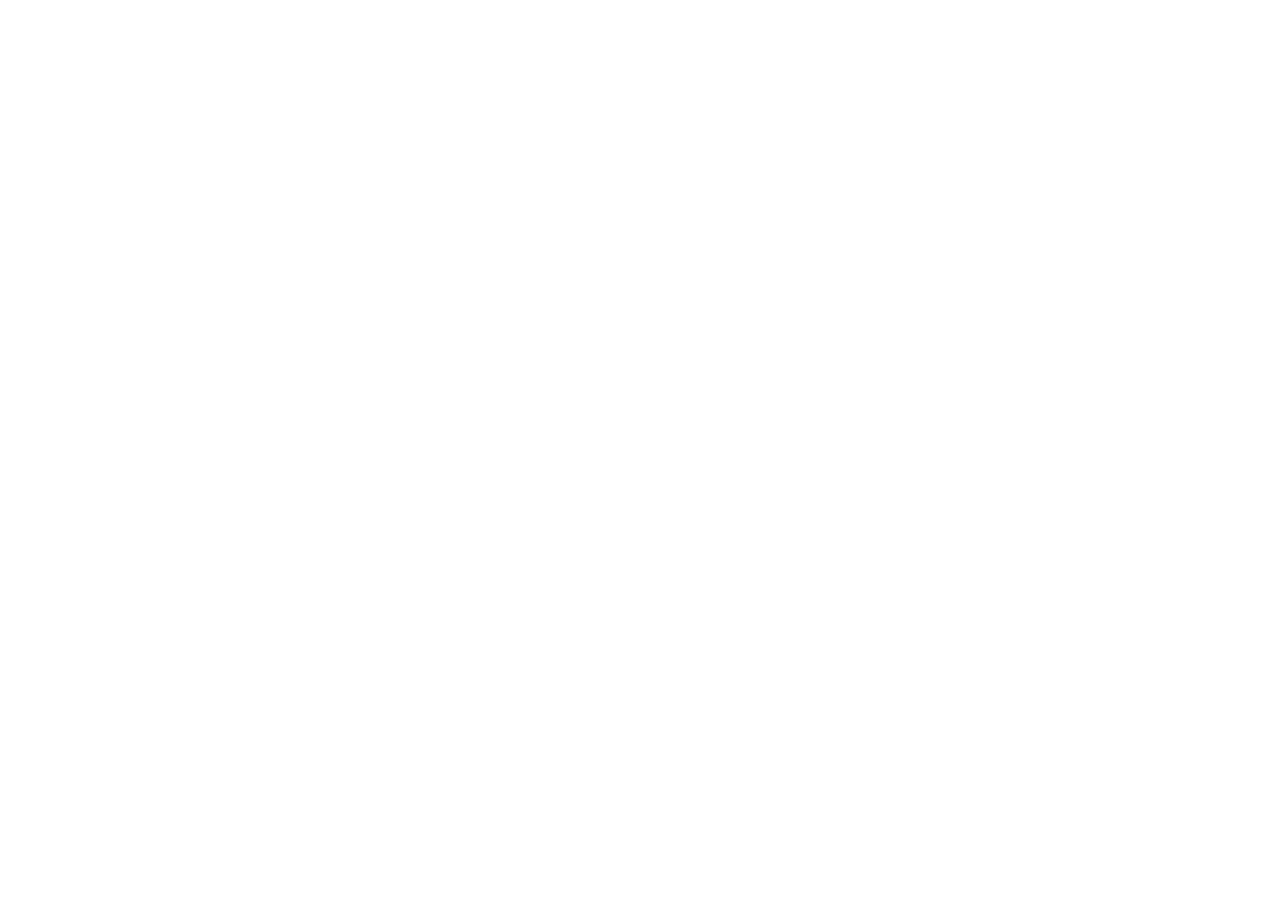
==== estacionamiento.html @ 04fc0ca6 "Se agregaron  nuevos efectos de scroll, se oculto menú lateral izquierdo para moviles, se corriguier" ====
<!DOCTYPE html>
<html lang="en">
<head>
    <meta charset="UTF-8">
    <meta name="viewport" content="width=device-width, initial-scale=1.0">
    <meta http-equiv="X-UA-Compatible" content="ie=edge">
    <title>Estacionamiento</title>
    <link rel="stylesheet" href="css/bootstrap.css">
</head>
<body>
    <div class="container-fluid p-0">
        <img src="img/section-estacionamiento.jpg" class="w-100" alt="">
    </div>
    
</body>
</html>
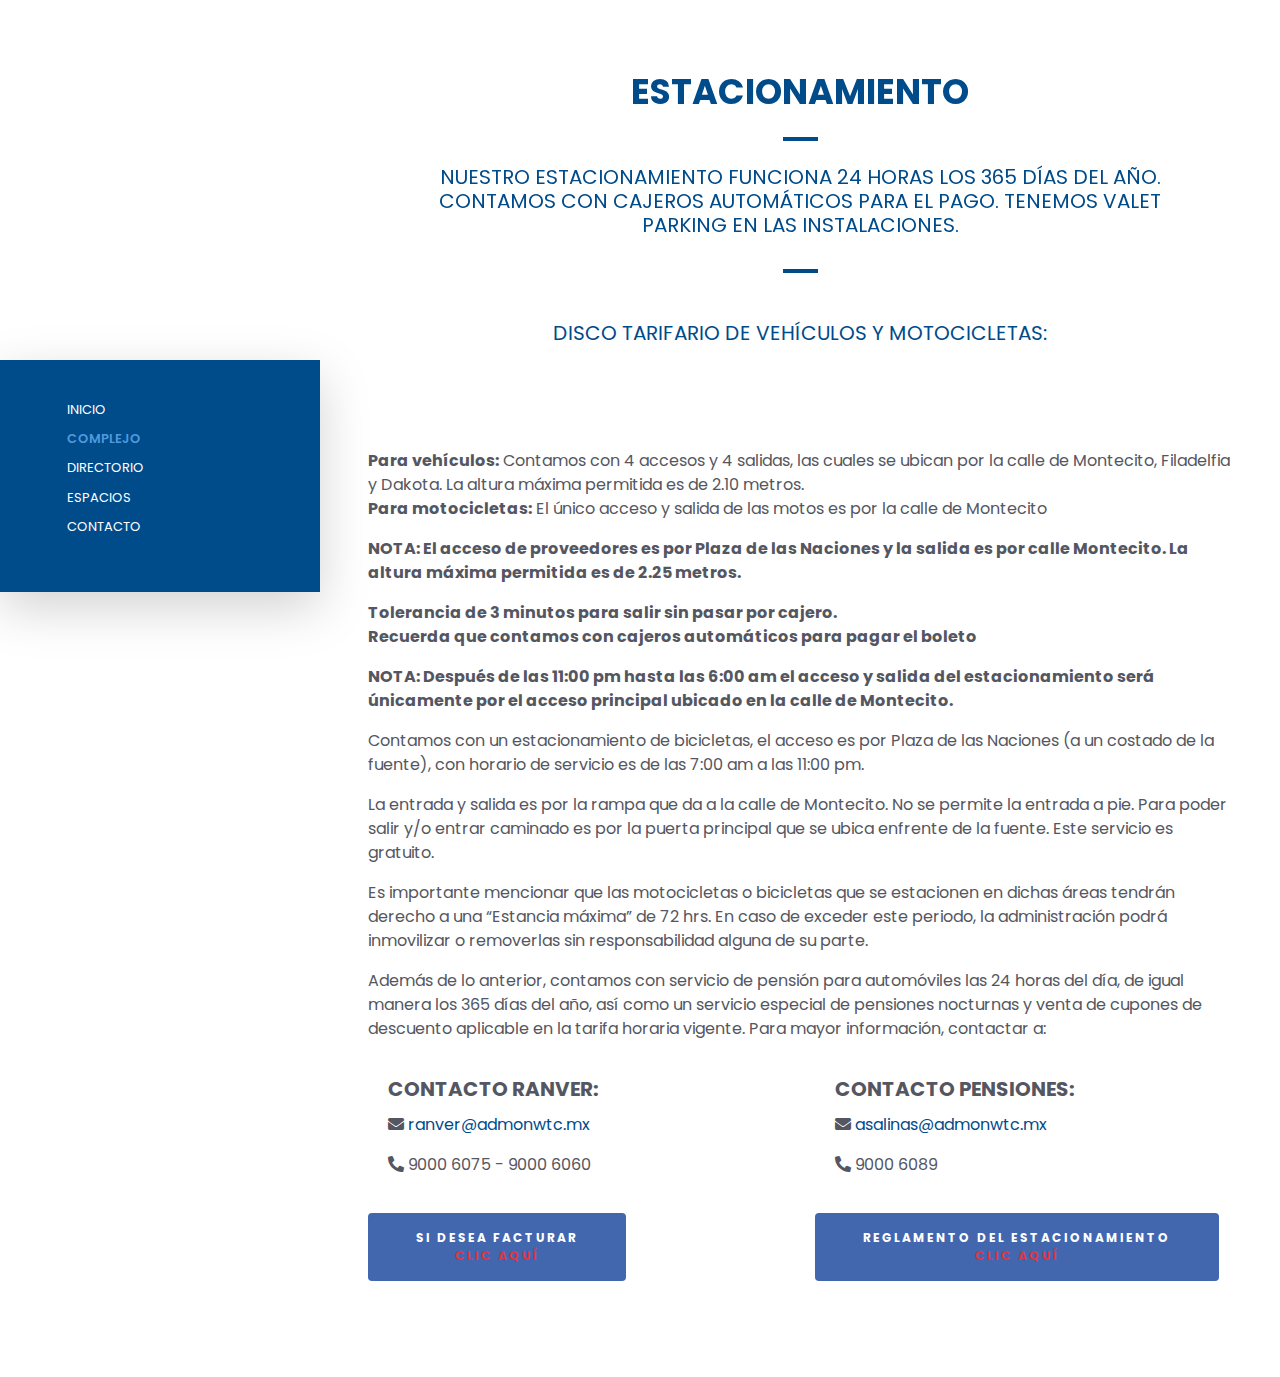
==== commit 82943b03: "Se creo el apartado de estacionamiento con estructura y efectos de entrada" ====
--- a/estacionamiento.html
+++ b/estacionamiento.html
@@ -1,16 +1,207 @@
-<!DOCTYPE html>
-<html lang="en">
-<head>
-    <meta charset="UTF-8">
-    <meta name="viewport" content="width=device-width, initial-scale=1.0">
-    <meta http-equiv="X-UA-Compatible" content="ie=edge">
-    <title>Estacionamiento</title>
-    <link rel="stylesheet" href="css/bootstrap.css">
-</head>
-<body>
-    <div class="container-fluid p-0">
-        <img src="img/section-estacionamiento.jpg" class="w-100" alt="">
-    </div>
-    
-</body>
+<!DOCTYPE html>
+<html lang="es" class="no-js">
+
+<head>
+	<meta charset="UTF-8" />
+	<meta http-equiv="X-UA-Compatible" content="IE=edge">
+	<meta name="viewport" content="width=device-width, initial-scale=1">
+	<title>WTC - Estacionamiento</title>
+	<meta name="description" content="Más de 3,000 cajones de estacionamiento en la modalidad de autoservicio, distribuidos en 5 niveles subterráneos del World Trade Center México" />
+	<meta name="keywords" content=" Torre del World Trade Center Ciudad de México, Pepsi Center " />
+	<meta name="author" content="Codrops" />
+	<link rel="shortcut icon" href="favicon-wtc.png">
+	<link rel="stylesheet" href="css/bootstrap.css">
+	<link href="https://fonts.googleapis.com/css?family=Poppins:300,400,600,700&display=swap" rel="stylesheet">
+	<link rel="stylesheet" href="https://cdnjs.cloudflare.com/ajax/libs/font-awesome/5.11.2/css/all.min.css">
+	<link rel="stylesheet" type="text/css" href="css/normalize.css" />
+	<link rel="stylesheet" type="text/css" href="css/estilos.css" />
+	<link rel="stylesheet" href="css/animate.css">
+	<link rel="stylesheet" href="https://unpkg.com/aos@next/dist/aos.css" />
+
+
+	<!--[if IE]>
+			<script src="http://html5shiv.googlecode.com/svn/trunk/html5.js"></script>
+		<![endif]-->
+	<script>
+		document.documentElement.className = 'js';
+	</script>
+</head>
+
+<body class="pages-generals">
+
+	<!-- Menú -->
+	<div class="menu d-none d-lg-block">
+		<nav class="d-flex flex-row  align-items-center py-3 shadow-lg">
+			<div class="d-flex align-items-center pl-4">
+				<img src="img/logo-wtc-menu.png" height="200px" alt="">
+			</div>
+			<ul class="fa-ul">
+				<li><a href="index.html#inicio"><span class="fa-li"><i class="fas fa-window-minimize"></i></span>INICIO</a></li>
+
+				<li>
+					<a href="#" class="activo" data-toggle="collapse" data-target="#menu-complejo"
+						aria-expanded="false">
+						<span class="fa-li"><i class="fas fa-window-minimize"></i></span>COMPLEJO
+					</a>
+					<div class="collapse" id="menu-complejo">
+						<div class="my-3">
+							<ul class="fa-ul">
+								<li><a href="index.html#torre"><span class="fa-li"><i
+												class="fas fa-window-minimize"></i></span>Torre y Centro comercial</a>
+								</li>
+								<li><a href="index.html#ciec"><span class="fa-li"><i
+												class="fas fa-window-minimize"></i></span>Ciec y Pepsi Center</a></li>
+								<li><a href="index.html#estacionamiento"><span class="fa-li"><i
+												class="fas fa-window-minimize"></i></span>Estacionamiento</a></li>
+							</ul>
+						</div>
+					</div>
+				</li>
+
+				<li><a href="#"><span class="fa-li"><i class="fas fa-window-minimize"></i></span>DIRECTORIO</a></li>
+				<li><a href="#"><span class="fa-li"><i class="fas fa-window-minimize"></i></span>ESPACIOS</a> </li>
+				<li><a href="index.html#contacto"><span class="fa-li"><i class="fas fa-window-minimize"></i></span>CONTACTO </a>
+				</li>
+			</ul>
+		</nav>
+	</div>
+	<!-- Termina Menú -->
+
+	<!-- Contenido General Main -->
+	<main class="container-fluid pb-5">
+		<div class="row justify-content-lg-end justify-content-center">
+			<div class="col-lg-9 px-5 pt-5 pb-5">
+
+				<!-- Header -->
+				<header class="row text-uppercase text-center justify-content-center px-5 pb-5">
+					<div class="col-12 text-center">
+						<h1 data-aos="zoom-in">Estacionamiento</h1>
+					</div>
+
+					<div class="hline" data-aos="fade-right"></div>
+
+					<div class="col-12 py-4">
+						<h2 data-aos="zoom-in-down">Nuestro estacionamiento funciona 24 horas los 365 días del año.
+							contamos con cajeros automáticos para el pago.
+							tenemos valet parking en las instalaciones.</h2>
+					</div>
+
+					<div class="hline" data-aos="fade-left"></div>
+				</header>
+				<!-- Termina Header -->
+
+				<!-- Contenido -->
+				<section class="wow fadeIn" data-wow-duration="1.5s" data-wow-delay=".6s">
+					<h2 class="text-uppercase text-center pb-5">Disco tarifario de vehículos y motocicletas:</h2>
+					<img src="img/tarifa-estacionamiento.jpg" class="w-100" alt="">
+
+					<p class="pt-4"><strong>Para vehículos:</strong> Contamos con 4 accesos y 4 salidas, las cuales se
+						ubican por la calle de Montecito, Filadelfia y Dakota. La altura máxima permitida es de 2.10
+						metros.<br />
+						<strong>Para motocicletas:</strong> El único acceso y salida de las motos es por la calle de
+						Montecito</p>
+
+					<p class="font-weight-bold">NOTA: El acceso de proveedores es por Plaza de las Naciones y la salida
+						es por calle
+						Montecito. La altura máxima permitida es de 2.25 metros.</p>
+
+					<p class="font-weight-bold">Tolerancia de 3 minutos para salir sin pasar por cajero.<br />
+						Recuerda que contamos con cajeros automáticos para pagar el boleto</p>
+
+					<p class="font-weight-bold">NOTA: Después de las 11:00 pm hasta las 6:00 am el acceso y salida del
+						estacionamiento será únicamente por el acceso principal ubicado en la calle de Montecito.</p>
+
+					<p>Contamos con un estacionamiento de bicicletas, el acceso es por Plaza de las Naciones (a un
+						costado de la fuente), con horario de servicio es de las 7:00 am a las 11:00 pm.</p>
+
+					<p>La entrada y salida es por la rampa que da a la calle de Montecito. No se permite
+						la entrada a pie. Para poder salir y/o entrar caminado es por la puerta principal
+						que se ubica enfrente de la fuente. Este servicio es gratuito.</p>
+
+					<p>Es importante mencionar que las motocicletas o bicicletas que se estacionen
+						en dichas áreas tendrán derecho a una “Estancia máxima” de 72 hrs. En caso
+						de exceder este periodo, la administración podrá inmovilizar o removerlas
+						sin responsabilidad alguna de su parte.</p>
+
+					<p>Además de lo anterior, contamos con servicio de pensión para automóviles las 24
+						horas del día, de igual manera los 365 días del año, así como un servicio especial
+						de pensiones nocturnas y venta de cupones de descuento aplicable en la tarifa
+						horaria vigente. Para mayor información, contactar a:</p>
+				</section>
+
+				<div class="row wow fadeIn" data-wow-duration="1.5s" data-wow-delay=".4s">
+					<div class="col-md-6 mb-md-0 d-flex justify-content-center d-md-inline">
+						<div class="card border-0 mb-4 mb-sm-0">
+							<div class="card-body">
+								<h5 class="card-title font-weight-bold">CONTACTO RANVER:</h5>
+								<p><i class="fas fa-envelope"></i> <a
+										href="mailto:ranver@admonwtc.mx">ranver@admonwtc.mx</a></p>
+								<p><i class="fas fa-phone-alt"></i> 9000 6075 - 9000 6060</p>
+							</div>
+						</div>
+					</div>
+					<div class="col-md-6 d-flex justify-content-center d-md-inline">
+						<div class="card border-0">
+							<div class="card-body ">
+								<h5 class="card-title font-weight-bold">CONTACTO PENSIONES:</h5>
+								<p><i class="fas fa-envelope"></i> <a href="mailto:asalinas@admonwtc.mx
+									">asalinas@admonwtc.mx</a></p>
+								<p><i class="fas fa-phone-alt"></i> 9000 6089
+								</p>
+							</div>
+						</div>
+					</div>
+				</div>
+
+				<div class="row wow fadeIn" data-wow-duration="1.5s" data-wow-delay=".6s">
+					<div class="col-md-6 mb-4 mb-md-0 d-flex justify-content-center d-md-inline"><a href="#"
+							class="rounded px-5 py-3 btn text-white" style="background: #4267AF; font-size:12px;">SI
+							DESEA FACTURAR<br /><span class="text-danger">CLIC AQUÍ</span>
+						</a></div>
+					<div class="col-md-6 d-flex justify-content-center d-md-inline"><a href="#"
+							class="rounded px-5 py-3 btn text-white"
+							style="background: #4267AF; font-size:12px;">REGLAMENTO DEL ESTACIONAMIENTO <br /><span
+								class="text-danger">CLIC AQUÍ</span>
+						</a></div>
+				</div>
+				<!-- Termina Contenido -->
+
+			</div>
+		</div>
+	</main>
+	<!-- Termina Contenido general main-->
+
+	<script src="https://ajax.googleapis.com/ajax/libs/jquery/3.4.1/jquery.min.js"></script>
+	<script src="js/bootstrap.js"></script>
+	<!-- Scroll efectos -->
+	<script src="js/wow.min.js"></script>
+	<script>
+		new WOW().init();
+	</script>
+	<!-- Menu Scroll -->
+	<script src="js/smooth-scroll.js"></script>
+	<script>
+		var scroll = new SmoothScroll('a[href*="#"]');
+	</script>
+
+	<!-- Función menu hover -->
+	<script>
+		$(document).ready(function () {
+			$('ul li a').click(function () {
+				$('li a').removeClass("activo");
+				$(this).addClass("activo");
+			});
+		});
+	</script>
+
+	<script src="https://unpkg.com/aos@next/dist/aos.js"></script>
+	<script>
+		AOS.init({
+			offset: 200,
+			duration: 1500,
+		});
+	</script>
+
+</body>
+
 </html>--- a/css/estilos.css
+++ b/css/estilos.css
@@ -0,0 +1,814 @@
+*,
+*::after,
+*::before {
+  -webkit-box-sizing: border-box;
+  box-sizing: border-box; }
+
+.bounce-scroll {
+  -webkit-animation: bounce_7684 3.6s ease infinite;
+          animation: bounce_7684 3.6s ease infinite;
+  -webkit-transform-origin: 50% 50%;
+          transform-origin: 50% 50%; }
+
+@-webkit-keyframes bounce_7684 {
+  0% {
+    -webkit-transform: translateY(0);
+            transform: translateY(0); }
+  5.55556% {
+    -webkit-transform: translateY(0);
+            transform: translateY(0); }
+  11.11111% {
+    -webkit-transform: translateY(0);
+            transform: translateY(0); }
+  22.22222% {
+    -webkit-transform: translateY(-15px);
+            transform: translateY(-15px); }
+  27.77778% {
+    -webkit-transform: translateY(0);
+            transform: translateY(0); }
+  33.33333% {
+    -webkit-transform: translateY(-15px);
+            transform: translateY(-15px); }
+  44.44444% {
+    -webkit-transform: translateY(0);
+            transform: translateY(0); }
+  100% {
+    -webkit-transform: translateY(0);
+            transform: translateY(0); } }
+
+@keyframes bounce_7684 {
+  0% {
+    -webkit-transform: translateY(0);
+            transform: translateY(0); }
+  5.55556% {
+    -webkit-transform: translateY(0);
+            transform: translateY(0); }
+  11.11111% {
+    -webkit-transform: translateY(0);
+            transform: translateY(0); }
+  22.22222% {
+    -webkit-transform: translateY(-15px);
+            transform: translateY(-15px); }
+  27.77778% {
+    -webkit-transform: translateY(0);
+            transform: translateY(0); }
+  33.33333% {
+    -webkit-transform: translateY(-15px);
+            transform: translateY(-15px); }
+  44.44444% {
+    -webkit-transform: translateY(0);
+            transform: translateY(0); }
+  100% {
+    -webkit-transform: translateY(0);
+            transform: translateY(0); } }
+/* Demo colors */
+.demo-2 .trigger-headline {
+  color: #fff; }
+
+.demo-3 a {
+  color: #b5b5b5; }
+
+.demo-3 .btn {
+  background: rgba(148, 147, 154, 0.7); }
+
+.demo-3 .btn:hover {
+  background: #94939a; }
+
+.demo-3 .trigger-headline {
+  color: #401fe4; }
+
+.demo-3 .github-icon {
+  fill: #b5b5b5; }
+
+.demo-4 a {
+  color: #d70240; }
+
+.demo-4 .btn {
+  background: rgba(215, 2, 64, 0.7);
+  color: #fff; }
+
+.demo-4 .btn:hover {
+  background: #d70240; }
+
+.demo-4 .trigger-headline {
+  color: #fff;
+  text-shadow: 10px 10px 10px rgba(0, 0, 0, 0.2); }
+
+.demo-4 .github-icon {
+  fill: #d70240; }
+
+.demo-5 a {
+  color: #8a74a0; }
+
+.demo-5 .btn {
+  background: rgba(138, 116, 160, 0.7);
+  color: #fff; }
+
+.demo-5 .btn:hover {
+  background: #8a74a0; }
+
+.demo-5 .trigger-headline {
+  color: #E61572; }
+
+.demo-5 .github-icon {
+  fill: #8a74a0; }
+
+.demo-6 a {
+  color: #F5F21F; }
+
+.demo-6 .btn {
+  background: rgba(33, 35, 35, 0.7);
+  color: #fff; }
+
+.demo-6 .btn:hover {
+  background: #212323; }
+
+.demo-6 .trigger-headline {
+  color: #1D1D1C; }
+
+.demo-6 .github-icon {
+  fill: #F5F21F; }
+
+a:hover,
+a:focus {
+  color: #fff; }
+
+.hidden {
+  position: absolute;
+  overflow: hidden;
+  width: 0;
+  height: 0;
+  pointer-events: none; }
+
+/* Icons */
+.icon {
+  display: block;
+  width: 1.5em;
+  height: 1.5em;
+  margin: 0 auto;
+  fill: currentColor; }
+
+/* Header */
+.codrops-header {
+  position: absolute;
+  z-index: 100;
+  top: 0;
+  left: 0;
+  display: -ms-flexbox;
+  display: -webkit-box;
+  display: flex;
+  -ms-flex-direction: row;
+  -webkit-box-orient: horizontal;
+  -webkit-box-direction: normal;
+          flex-direction: row;
+  -ms-flex-wrap: wrap;
+      flex-wrap: wrap;
+  -ms-flex-align: center;
+  -webkit-box-align: center;
+          align-items: center;
+  width: 100%;
+  padding: 0.8em 0.75em;
+  text-align: left; }
+
+.codrops-header__title {
+  font-size: 1em;
+  margin: 0;
+  padding: 0 0.75em; }
+
+.codrops-header__tagline {
+  margin: 0 6em 0 0;
+  padding: 0 1em; }
+
+/* Bottom nav */
+.bottom-nav {
+  position: absolute;
+  bottom: 0;
+  left: 0;
+  width: 100%; }
+
+/* Demo links */
+.codrops-demos {
+  font-weight: bold;
+  text-align: right;
+  padding: 2em 2.5em 2.5em; }
+
+.codrops-demos span {
+  display: inline-block;
+  margin: 0 1em 0 0; }
+
+.codrops-demos a {
+  display: inline-block;
+  position: relative;
+  margin: 0 0.5em; }
+
+.codrops-demos a.current-demo {
+  color: #fff; }
+
+.codrops-demos a.current-demo::before {
+  content: '';
+  position: absolute;
+  border: 2px solid #fff;
+  border-radius: 50%;
+  width: 2.25em;
+  height: 2.25em;
+  top: 50%;
+  left: 50%;
+  margin: -1.125em 0 0 -1.125em; }
+
+/* Top Navigation Style */
+.codrops-links {
+  position: relative;
+  display: -ms-flexbox;
+  display: -webkit-box;
+  display: flex;
+  -ms-flex-pack: center;
+  -webkit-box-pack: center;
+          justify-content: center;
+  text-align: center;
+  white-space: nowrap; }
+
+.codrops-links::after {
+  position: absolute;
+  top: 15%;
+  left: 50%;
+  width: 1px;
+  height: 70%;
+  background: currentColor;
+  opacity: 0.7;
+  content: '';
+  -webkit-transform: rotate3d(0, 0, 1, 22.5deg);
+  transform: rotate3d(0, 0, 1, 22.5deg); }
+
+.codrops-icon {
+  display: inline-block;
+  margin: 0.5em;
+  padding: 0.5em; }
+
+.github-icon {
+  fill: #fbe094;
+  color: #251e1e;
+  position: absolute;
+  top: 0;
+  border: 0;
+  right: 0; }
+
+.github-corner:hover .octo-arm {
+  -webkit-animation: octocat-wave 560ms ease-in-out;
+          animation: octocat-wave 560ms ease-in-out; }
+
+@-webkit-keyframes octocat-wave {
+  0%,
+	100% {
+    -webkit-transform: rotate(0);
+            transform: rotate(0); }
+  20%,
+	60% {
+    -webkit-transform: rotate(-25deg);
+            transform: rotate(-25deg); }
+  40%,
+	80% {
+    -webkit-transform: rotate(10deg);
+            transform: rotate(10deg); } }
+
+@keyframes octocat-wave {
+  0%,
+	100% {
+    -webkit-transform: rotate(0);
+            transform: rotate(0); }
+  20%,
+	60% {
+    -webkit-transform: rotate(-25deg);
+            transform: rotate(-25deg); }
+  40%,
+	80% {
+    -webkit-transform: rotate(10deg);
+            transform: rotate(10deg); } }
+@media (max-width: 500px) {
+  .github-corner:hover .octo-arm {
+    -webkit-animation: none;
+            animation: none; }
+
+  .github-corner .octo-arm {
+    -webkit-animation: octocat-wave 560ms ease-in-out;
+            animation: octocat-wave 560ms ease-in-out; } }
+/* Content */
+.content {
+  padding: 3em 0; }
+
+.trigger-headline {
+  top: 0;
+  left: 0;
+  position: absolute;
+  font-size: 6vw;
+  text-transform: uppercase;
+  pointer-events: none;
+  line-height: 1;
+  width: 100%;
+  height: 100%;
+  display: -ms-flexbox;
+  display: -webkit-box;
+  display: flex;
+  -ms-flex-align: center;
+  -webkit-box-align: center;
+          align-items: center;
+  -webkit-box-pack: center;
+      -ms-flex-pack: center;
+          justify-content: center;
+  margin: 0; }
+
+.trigger-headline span {
+  display: inline-block;
+  position: relative;
+  padding: 0 5vw;
+  -webkit-transition: opacity 2s, -webkit-transform 2s;
+  transition: opacity 2s, -webkit-transform 2s;
+  transition: opacity 2s, transform 2s;
+  transition: opacity 2s, transform 2s, -webkit-transform 2s;
+  -webkit-transition-timing-function: cubic-bezier(0.2, 1, 0.3, 1);
+  transition-timing-function: cubic-bezier(0.2, 1, 0.3, 1);
+  -webkit-transition-delay: 0.7s;
+  transition-delay: 0.7s; }
+
+.js .trigger-headline--hidden span {
+  pointer-events: none;
+  opacity: 0; }
+
+.js .trigger-headline--hidden span:nth-child(1) {
+  -webkit-transform: translate3d(-100px, 0, 0);
+  transform: translate3d(-100px, 0, 0); }
+
+.js .trigger-headline--hidden span:nth-child(2) {
+  -webkit-transform: translate3d(-50px, 0, 0);
+  transform: translate3d(-50px, 0, 0); }
+
+.js .trigger-headline--hidden span:nth-child(3) {
+  -webkit-transform: translate3d(-25px, 0, 0);
+  transform: translate3d(-25px, 0, 0); }
+
+.js .trigger-headline--hidden span:nth-child(4) {
+  -webkit-transform: translate3d(25px, 0, 0);
+  transform: translate3d(25px, 0, 0); }
+
+.js .trigger-headline--hidden span:nth-child(5) {
+  -webkit-transform: translate3d(50px, 0, 0);
+  transform: translate3d(50px, 0, 0); }
+
+.js .trigger-headline--hidden span:nth-child(6) {
+  -webkit-transform: translate3d(100px, 0, 0);
+  transform: translate3d(100px, 0, 0); }
+
+/* Adjustments for some demos */
+.demo-4 .trigger-headline span {
+  -webkit-transition: opacity 2.3s, -webkit-transform 2.3s;
+  transition: opacity 2.3s, -webkit-transform 2.3s;
+  transition: opacity 2.3s, transform 2.3s;
+  transition: opacity 2.3s, transform 2.3s, -webkit-transform 2.3s;
+  -webkit-transition-timing-function: cubic-bezier(0.2, 1, 0.3, 1);
+  transition-timing-function: cubic-bezier(0.2, 1, 0.3, 1);
+  -webkit-transition-delay: 0.1s;
+  transition-delay: 0.1s; }
+
+.js .demo-4 .trigger-headline--hidden span:nth-child(1) {
+  -webkit-transform: translate3d(200px, 0, 0);
+  transform: translate3d(200px, 0, 0); }
+
+.js .demo-4 .trigger-headline--hidden span:nth-child(2) {
+  -webkit-transform: translate3d(100px, 0, 0);
+  transform: translate3d(100px, 0, 0); }
+
+.js .demo-4 .trigger-headline--hidden span:nth-child(3) {
+  -webkit-transform: translate3d(50px, 0, 0);
+  transform: translate3d(50px, 0, 0); }
+
+.js .demo-4 .trigger-headline--hidden span:nth-child(4) {
+  -webkit-transform: translate3d(-50px, 0, 0);
+  transform: translate3d(-50px, 0, 0); }
+
+.js .demo-4 .trigger-headline--hidden span:nth-child(5) {
+  -webkit-transform: translate3d(-100px, 0, 0);
+  transform: translate3d(-100px, 0, 0); }
+
+.js .demo-4 .trigger-headline--hidden span:nth-child(6) {
+  -webkit-transform: translate3d(-200px, 0, 0);
+  transform: translate3d(-200px, 0, 0); }
+
+.demo-5 .trigger-headline span {
+  -webkit-transition-delay: 0s;
+  transition-delay: 0s; }
+
+/* Related demos */
+.content--related {
+  font-weight: bold;
+  padding: 10em 1em;
+  text-align: center;
+  background: #333;
+  color: #fff; }
+
+.content__wrap--related {
+  max-width: 800px;
+  margin: 0 auto; }
+
+.media-item {
+  display: inline-block;
+  padding: 1em;
+  vertical-align: top;
+  -webkit-transition: color 0.3s;
+  transition: color 0.3s; }
+
+.media-item__img {
+  max-width: 100%;
+  opacity: 0.6;
+  -webkit-transition: opacity 0.3s;
+  transition: opacity 0.3s; }
+
+.media-item:hover .media-item__img,
+.media-item:focus .media-item__img {
+  opacity: 1; }
+
+.media-item__title {
+  font-size: 1em;
+  margin: 0;
+  padding: 0.5em; }
+
+@media screen and (max-width: 60em) {
+  .codrops-demos {
+    margin-bottom: 4em;
+    text-align: center; } }
+.segmenter {
+  width: 100vw;
+  height: 100vh;
+  position: relative;
+  overflow: hidden; }
+
+.segmenter__image {
+  width: 100%;
+  display: block; }
+
+.segmenter__background,
+.segmenter__pieces,
+.segmenter__piece-wrap,
+.segmenter__piece-parallax,
+.segmenter__piece {
+  position: absolute;
+  width: 100%;
+  height: 100%;
+  top: 0;
+  left: 0;
+  -webkit-transform-style: preserve-3d;
+  transform-style: preserve-3d; }
+
+.segmenter__piece-parallax {
+  -webkit-transition: -webkit-transform 0.2s ease-out;
+  transition: -webkit-transform 0.2s ease-out;
+  transition: transform 0.2s ease-out;
+  transition: transform 0.2s ease-out, -webkit-transform 0.2s ease-out; }
+
+.segmenter__pieces {
+  -webkit-perspective: 400px;
+  perspective: 400px; }
+
+.segmenter__background,
+.segmenter__piece {
+  background-size: cover;
+  background-repeat: no-repeat;
+  background-position: 50% 50%; }
+
+.segmenter__shadow {
+  position: absolute;
+  opacity: 0;
+  -webkit-box-shadow: 0px 2px 15px rgba(0, 0, 0, 0.7);
+          box-shadow: 0px 2px 15px rgba(0, 0, 0, 0.7); }
+
+/* Individual shadow styles */
+.demo-1 .segmenter__shadow {
+  -webkit-box-shadow: 0px 20px 50px rgba(18, 20, 28, 0.61);
+          box-shadow: 0px 20px 50px rgba(18, 20, 28, 0.61); }
+
+.demo-2 .segmenter__shadow {
+  -webkit-box-shadow: 10px 10px 30px rgba(43, 27, 19, 0.95);
+          box-shadow: 10px 10px 30px rgba(43, 27, 19, 0.95); }
+
+.demo-3 .segmenter__shadow {
+  border: 7px solid rgba(255, 255, 255, 0.7);
+  -webkit-box-shadow: none;
+          box-shadow: none; }
+
+.demo-3 .segmenter__shadow::before {
+  content: '';
+  position: absolute;
+  top: -20px;
+  left: -20px;
+  width: 100%;
+  height: 100%;
+  -webkit-box-shadow: -5px -5px 30px rgba(0, 0, 0, 0.7);
+          box-shadow: -5px -5px 30px rgba(0, 0, 0, 0.7); }
+
+.demo-4 .segmenter__shadow {
+  -webkit-box-shadow: 8px 8px 30px rgba(15, 32, 38, 0.35);
+          box-shadow: 8px 8px 30px rgba(15, 32, 38, 0.35); }
+
+.demo-5 .segmenter__shadow {
+  -webkit-box-shadow: 0px 18px 29px rgba(4, 19, 22, 0.65);
+          box-shadow: 0px 18px 29px rgba(4, 19, 22, 0.65); }
+
+.demo-6 .segmenter__shadow {
+  -webkit-box-shadow: 2px 20px 35px rgba(25, 23, 20, 0.75);
+          box-shadow: 2px 20px 35px rgba(25, 23, 20, 0.75); }
+
+.bg-wtc {
+  background: url("../img/background-wtc.jpg");
+  background-repeat: no-repeat;
+  background-attachment: fixed;
+  background-position: center;
+  background-size: cover;
+  height: 100vh; }
+  .bg-wtc .contenedor-inicial {
+    min-height: 65vh;
+    background: #004b8a; }
+  .bg-wtc .contenedor-logo {
+    max-height: 15vh;
+    display: -webkit-box;
+    display: -ms-flexbox;
+    display: flex;
+    -webkit-box-align: end;
+        -ms-flex-align: end;
+            align-items: flex-end; }
+    .bg-wtc .contenedor-logo img {
+      max-width: 300px; }
+
+.bg-wtc-fixed {
+  background: url("../img/background-movil-02.jpg");
+  background-position: center;
+  background-repeat: no-repeat;
+  background-size: cover; }
+
+.video-fixed {
+  height: 100vh;
+  background: url("../img/fondo-video.jpg");
+  background-position: center;
+  background-size: cover; }
+
+.mision-vision {
+  height: 100vh; }
+  .mision-vision .mision {
+    background: #4267af;
+    height: 50vh; }
+    .mision-vision .mision img {
+      width: 70%; }
+  .mision-vision .vision {
+    background: #569fd2;
+    height: 50vh; }
+    .mision-vision .vision img {
+      width: 45%; }
+    .mision-vision .vision img.img-fade-vision {
+      opacity: 0.2;
+      width: 30%;
+      position: absolute;
+      margin-top: -10px;
+      right: 0; }
+
+.valores {
+  background: #004b8a;
+  height: 100vh; }
+  .valores img {
+    max-width: 100%; }
+
+.historia {
+  background-color: #4267af; }
+  .historia .vl1 {
+    border-left: 2px solid #fff;
+    height: 50px;
+    width: 2px;
+    margin-left: 30%; }
+  .historia .vl2 {
+    border-left: 2px solid #fff;
+    height: 50px;
+    width: 2px;
+    margin-left: 50%; }
+
+.esr {
+  background: #569fd2; }
+  .esr img {
+    max-width: 60%; }
+  .esr img.img-fade-esr {
+    opacity: 0.2;
+    width: 20%;
+    position: absolute;
+    bottom: 0;
+    right: 0;
+    z-index: 1; }
+
+.slide-torre-Ccomercial {
+  height: 100vh; }
+  .slide-torre-Ccomercial .slide {
+    height: 100%; }
+    .slide-torre-Ccomercial .slide .slide-torre1 {
+      background: url("../img/centro-comercial.jpg");
+      background-size: cover;
+      background-position: center;
+      height: 100vh; }
+    .slide-torre-Ccomercial .slide .slide-torre2 {
+      background: url("../img/background-wtc.jpg");
+      background-size: cover;
+      background-position: center;
+      height: 100vh; }
+
+.torre-Ccomercial {
+  height: 100vh; }
+  .torre-Ccomercial .torre {
+    height: 50vh;
+    background: #004b8a; }
+    .torre-Ccomercial .torre img {
+      max-width: 60%; }
+  .torre-Ccomercial .centro-comercial {
+    height: 50vh;
+    background: #4267af; }
+
+.slide-ciecPepsi {
+  height: 100vh; }
+  .slide-ciecPepsi .slide {
+    height: 100%; }
+    .slide-ciecPepsi .slide .slide-ciec1 {
+      background: url("../img/pepsi-center.jpg");
+      background-size: cover;
+      background-position: center;
+      height: 100vh; }
+    .slide-ciecPepsi .slide .slide-ciec2 {
+      background: url("../img/ciec.jpg");
+      background-size: cover;
+      background-position: center;
+      height: 100vh; }
+
+.ciec {
+  background: #569fd2;
+  height: 100vh; }
+
+.img-estacionamiento {
+  height: 100vh;
+  background: url("../img/estacionamiento.jpg");
+  background-size: cover;
+  background-position: center; }
+
+.estacionamiento {
+  background: #004b8a;
+  height: 100vh; }
+  .estacionamiento img {
+    width: 70%; }
+  .estacionamiento .img-fade-estacionamiento {
+    opacity: 0.2;
+    width: 70%;
+    position: absolute;
+    bottom: 0;
+    right: 0;
+    z-index: 1; }
+
+.img-contacto {
+  height: 100vh;
+  background: url("../img/fondo-video.jpg");
+  background-size: cover;
+  background-position: center; }
+
+.contacto {
+  background: #4267af;
+  height: 100vh; }
+  .contacto i {
+    font-size: 30px; }
+
+/* Buttons */
+.btn {
+  display: inline-block;
+  cursor: pointer;
+  text-align: center;
+  pointer-events: auto;
+  color: #004b8a;
+  border: 0;
+  border-radius: 1.85em;
+  font-weight: bold;
+  text-transform: uppercase;
+  letter-spacing: 2px;
+  font-size: 0.885em;
+  padding: 1em 2em;
+  margin: 0 auto;
+  background: #fff;
+  -webkit-transition: 0.3s, opacity 0.7s;
+  transition: 0.3s, opacity 0.7s; }
+
+.btn:focus {
+  outline: none; }
+
+.btn:hover {
+  -webkit-box-shadow: 10px 10px 24px #5C67AD;
+          box-shadow: 10px 10px 24px #5C67AD;
+  color: #004b8a; }
+
+.btn--trigger {
+  width: 15em;
+  position: absolute;
+  bottom: 2em;
+  left: 50%;
+  margin: 0 0 0 -7.5em; }
+
+.btn--hidden {
+  opacity: 0;
+  pointer-events: none; }
+
+/* Links */
+a {
+  text-decoration: none;
+  color: #fff;
+  outline: none; }
+
+main {
+  position: relative; }
+
+.menu {
+  position: fixed;
+  width: 20%;
+  background: #004b8a;
+  left: 0%;
+  top: 40%;
+  z-index: 10000; }
+  .menu nav li {
+    padding: 3px;
+    font-size: 13px;
+    position: relative;
+    line-height: 1.8;
+    overflow: hidden; }
+    .menu nav li a {
+      position: relative;
+      text-decoration: none;
+      color: #fff;
+      -webkit-transition: all .4s;
+      transition: all .4s; }
+      .menu nav li a:hover {
+        color: rgba(86, 159, 226, 0.753); }
+    .menu nav li:before {
+      content: "";
+      display: block;
+      width: 0;
+      height: 2px;
+      background: #fff;
+      position: absolute;
+      left: 0;
+      bottom: 0;
+      -webkit-transition: all .3s;
+      transition: all .3s; }
+    .menu nav li:hover:before {
+      width: 100%; }
+    .menu nav li .activo {
+      color: rgba(86, 159, 226, 0.953);
+      font-weight: 600; }
+
+@media screen and (max-width: 1300px) {
+  .menu {
+    width: 25%; } }
+* {
+  margin: 0;
+  padding: 0;
+  -webkit-box-sizing: border-box;
+          box-sizing: border-box; }
+
+body {
+  font-family: 'Poppins', sans-serif;
+  color: #fff;
+  background: #333;
+  -webkit-font-smoothing: antialiased;
+  -moz-osx-font-smoothing: grayscale; }
+  body h2 {
+    font-weight: 600; }
+
+.pages-generals {
+  font-family: 'Poppins', sans-serif;
+  background-color: white;
+  color: #004B8A; }
+  .pages-generals h1 {
+    font-weight: 700;
+    font-size: 35px; }
+  .pages-generals h2 {
+    font-weight: 400;
+    font-size: 20px; }
+  .pages-generals h5 {
+    font-weight: 600;
+    font-size: 20px;
+    color: #545661; }
+  .pages-generals p {
+    color: #545661;
+    font-weight: 400; }
+  .pages-generals a {
+    text-decoration: none;
+    color: #004B8A; }
+  .pages-generals .hline {
+    border-bottom: 4px solid #004B8A;
+    width: 35px; }
+
+.video-fixed {
+  height: 167.1vh;
+  margin: 0;
+  padding: 0;
+  background-position: 0;
+  background-size: cover; }
+
+.video-background {
+  width: 100%; }
+
+/*# sourceMappingURL=estilos.css.map */